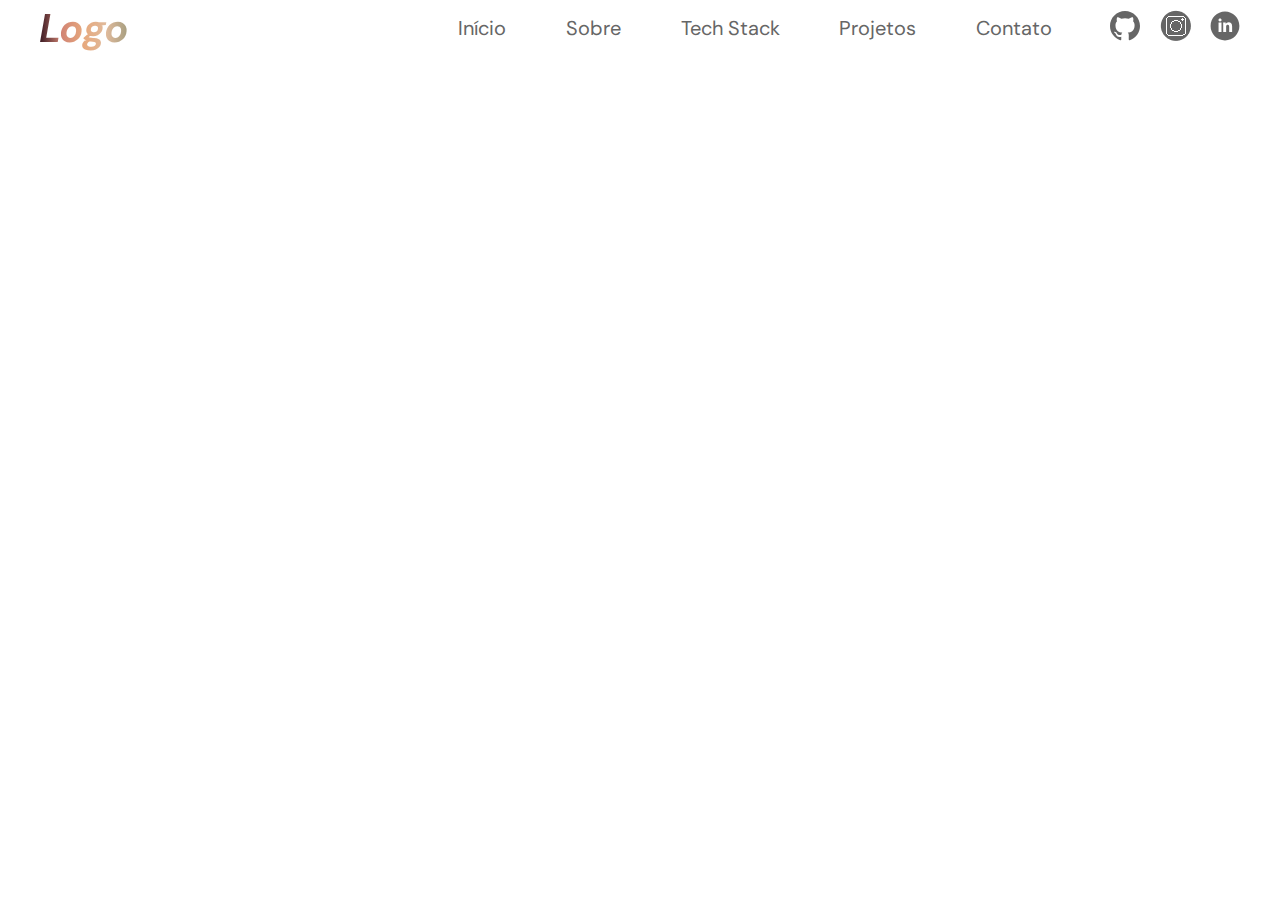
==== about.html @ 1cdaffbe "algumas-correcoes" ====
<!DOCTYPE html>
<html lang="en">
<head>
    <meta charset="UTF-8">
    <meta http-equiv="X-UA-Compatible" content="IE=edge">
    <meta name="viewport" content="width=device-width, initial-scale=1.0">
    <title>Sobre</title>
    <link rel="stylesheet" href="style.css">
    <link rel="preconnect" href="https://fonts.googleapis.com">
<link rel="preconnect" href="https://fonts.gstatic.com" crossorigin>
<link href="https://fonts.googleapis.com/css2?family=DM+Sans:wght@500&family=Poppins:wght@700&display=swap" rel="stylesheet">
</head>
<body>
    <div class="page-wrapper">
    <div class="header">
        <div class="nav-group-logo">
            <a href="#">Logo </a>
        </div>

        <div class="nav-group-page-items">
            <a href="index.html">Início</a>
            <a href="about.html">Sobre</a>
            <a href="#">Tech Stack</a>
            <a href="#">Projetos</a>
            <a href="#">Contato</a>
        </div>

        <div class="nav-group-social-icons">
            <a href="https://github.com/DaniiMello" target="_blank">
                <img src="Imagens/Github.svg" alt="GitHub Icon">
            </a>
            <a href="https://www.instagram.com/daniellemellop/" target="_blank">
                <img src="Imagens/Instagram.png" alt="Instagram Icon">
            </a>
            <a href="https://www.linkedin.com/in/danielle-mello-320461196/" target="_blank">
                <img src="Imagens/Linkedin.svg" alt="Linkedin Icon">
            </a>

        </div>
    </div>
    <!-- 
        <div class="main-home">
        <div class="section-home">
            <div class="section-home-item">
            <h1>
                Oi 👋,<br>
                Meu nome é<br>
                <spam class="my-name">Danielle Mello</spam><br>
                Eu construo coisas<br>
                para web<br>
            </h1>
            <img src="https://picsum.photos/400" alt="Profile Photo" class="profile-img">
               </div>
        </div> 
    -->
    </div>
</div>
</body>
</html>
---- style.css ----
*{
    margin:0;
    padding: 0;
    box-sizing: border-box;
}

a{
    color:inherit;
    text-decoration: none;
}

.page-wrapper{
    width: 1200px;
    margin: 0 auto;
}

.header{
    color: #666;
    display:flex;
    flex-direction:row;
    justify-content: flex-end;
    height:55px;
}

.nav-group-logo{
    margin-right: auto;
    font-family: 'DM Sans', sans-serif;
    font-style: italic;
    font-weight: bold;
    background-image: linear-gradient(to left, #a69e80, #e0ba9b,  #e7a97e, #d28574, #3b1922);
    background-clip: text;
    -webkit-background-clip: text;
    -webkit-text-fill-color: transparent;
    font-size: 40px;
    display: flex;
    align-items: center;
    justify-content: center;
}

.nav-group-page-items{
    width: 610px;
    font-family: 'DM Sans', sans-serif;
    font-size: 20px;
    display: flex;
    justify-content: space-between;
    align-items: center;
    margin-right: 50px;
}

.nav-group-social-icons{
    width: 130px;
    display: flex;
    justify-content: space-between;
    align-items: center;
}

.nav-group-page-items a:hover{
    background-color: lightgrey;
}

.nav-group-page-items a{
    padding: 4px 8px;
}
.section-home{
    min-height: calc(100vh - 55px);
    display:flex;
    align-items: center;

}
.section-home-item{
    flex-grow: 1;
    font-family: 'Poppins', sans-serif;
    font-size: 30px;
    color: #42446E;
    display:flex;
    justify-content: space-between;
}

.profile-img{
    border-radius: 50%;
    border-style: solid;
    border-width: thick;
}
.my-name{
    background-image: linear-gradient(to left, #a69e80, #e0ba9b,  #e7a97e, #d28574, #3b1922);
    background-clip: text;
    -webkit-background-clip: text;
    -webkit-text-fill-color: transparent;
}
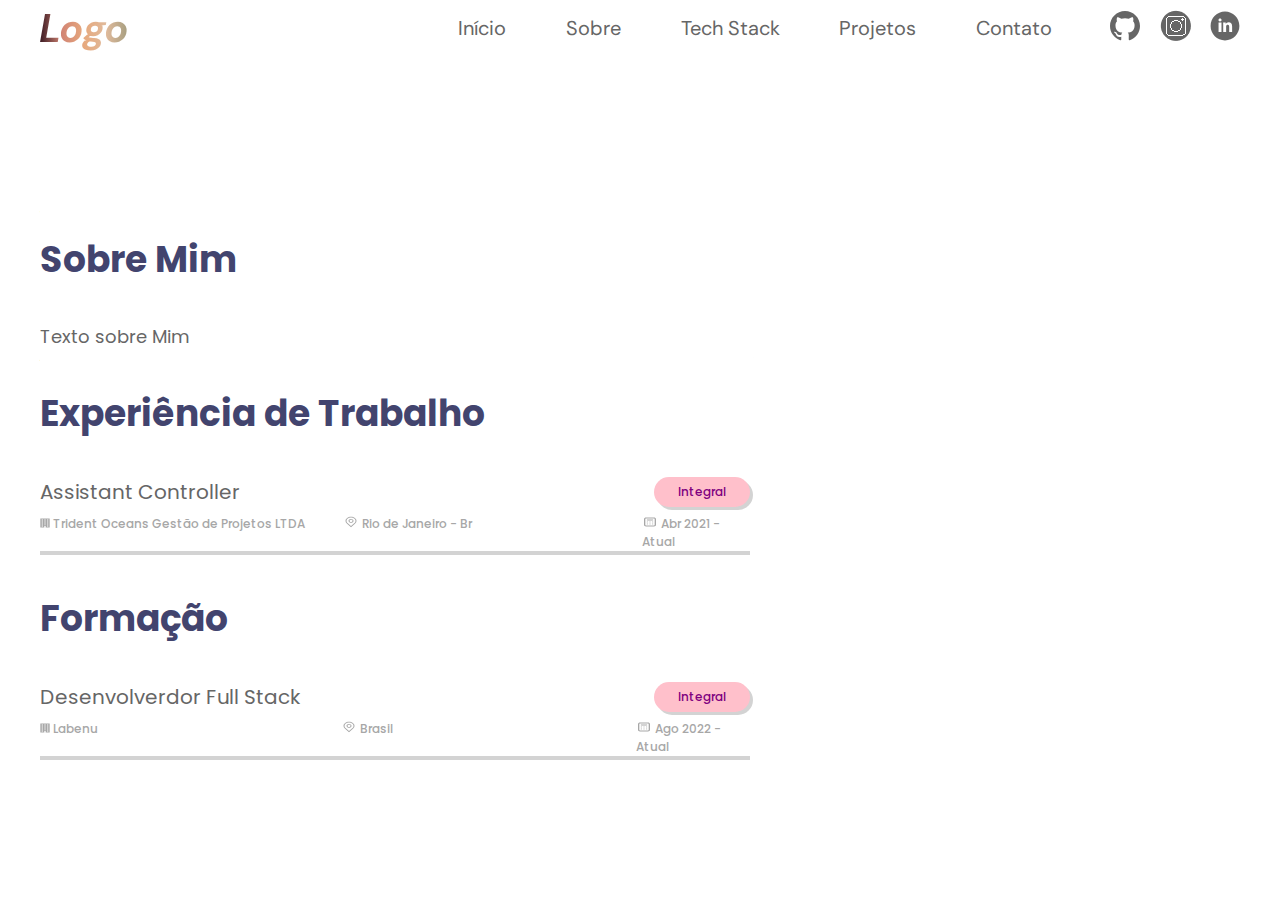
==== commit 1c5c036f: "page-about" ====
--- a/about.html
+++ b/about.html
@@ -8,7 +8,7 @@
     <link rel="stylesheet" href="style.css">
     <link rel="preconnect" href="https://fonts.googleapis.com">
 <link rel="preconnect" href="https://fonts.gstatic.com" crossorigin>
-<link href="https://fonts.googleapis.com/css2?family=DM+Sans:wght@500&family=Poppins:wght@700&display=swap" rel="stylesheet">
+<link href="https://fonts.googleapis.com/css2?family=DM+Sans&family=Poppins:ital,wght@0,100;0,200;0,300;0,400;0,500;0,600;0,700;0,800;0,900;1,100;1,300;1,400;1,500;1,600;1,700;1,800;1,900&display=swap" rel="stylesheet">
 </head>
 <body>
     <div class="page-wrapper">
@@ -38,21 +38,57 @@
 
         </div>
     </div>
-    <!-- 
-        <div class="main-home">
-        <div class="section-home">
-            <div class="section-home-item">
-            <h1>
-                Oi 👋,<br>
-                Meu nome é<br>
-                <spam class="my-name">Danielle Mello</spam><br>
-                Eu construo coisas<br>
-                para web<br>
-            </h1>
-            <img src="https://picsum.photos/400" alt="Profile Photo" class="profile-img">
-               </div>
-        </div> 
-    -->
+    <div class="main-about">
+        <div class="section-about">
+            <div class="section-about-me">
+            <h1> Sobre Mim </h1>
+            <p>Texto sobre Mim</p>
+            </div>
+            <div class="section-about-work">
+                <h1> Experiência de Trabalho </h1>
+                <div class="section-about-work-item">
+                    <div class="section-about-item-header">
+                        <h2>Assistant Controller</h2>
+                        <span class="section-about-time">Integral</span>
+                    </div>
+                    <div class="section-about-work-item-content">
+                        <span class="content-work">
+                            <img src="Imagens/Empresa.svg" alt="Office building Icon">
+                            Trident Oceans Gestão de Projetos LTDA
+                        </span>
+                        <span class="content-location">
+                            <img src="Imagens/gps.svg" alt="Location Icon">
+                            Rio de Janeiro - Br
+                        </span>
+                        <span class="content-date">
+                            <img src="Imagens/calendar.svg" alt="Calendar Icon">
+                            Abr 2021 - Atual
+                        </span>
+                    </div>
+                </div>
+             </div>   
+             <div class="section-about-work">
+                <h1> Formação </h1>
+                <div class="section-about-work-item">
+                    <div class="section-about-item-header">
+                        <h2>Desenvolverdor Full Stack</h2>
+                        <span class="section-about-time">Integral</span>
+                    </div>
+                    <div class="section-about-work-item-content">
+                        <span class="content-work">
+                            <img src="Imagens/Empresa.svg" alt="Office building Icon">
+                            Labenu
+                        </span>
+                        <span class="content-location">
+                            <img src="Imagens/gps.svg" alt="Location Icon">
+                            Brasil
+                        </span>
+                        <span class="content-date">
+                            <img src="Imagens/calendar.svg" alt="Calendar Icon">
+                            Ago 2022 - Atual
+                        </span>
+                    </div>
+                </div>      
     </div>
 </div>
 </body>
--- a/style.css
+++ b/style.css
@@ -1,3 +1,4 @@
+/* ================ GLOBAL ============= */
 *{
     margin:0;
     padding: 0;
@@ -13,7 +14,7 @@
     width: 1200px;
     margin: 0 auto;
 }
-
+/* =========== HEADER =============== */
 .header{
     color: #666;
     display:flex;
@@ -70,14 +71,14 @@
 .section-home-item{
     flex-grow: 1;
     font-family: 'Poppins', sans-serif;
-    font-size: 30px;
+    font-size: 28px;
     color: #42446E;
     display:flex;
     justify-content: space-between;
 }
 
 .profile-img{
-    border-radius: 50%;
+    border-radius: 230%;
     border-style: solid;
     border-width: thick;
 }
@@ -86,4 +87,74 @@
     background-clip: text;
     -webkit-background-clip: text;
     -webkit-text-fill-color: transparent;
+}
+/* ============ ABOUT ME (about.html) =============== */
+.section-about{
+    min-height: calc(100vh - 55px);
+    width: 710px;
+    display:flex;
+    flex-direction: column;
+    justify-content: center;
+}
+
+.section-about-item-header{
+    display: flex;
+    justify-content: space-between;
+    padding-bottom: 8px;
+}
+.section-about-work-item-content{
+    display:flex;
+}
+.section-about-work{
+    font-family: 'Poppins', sans-serif;
+    border-bottom: 2px solid lightgray;
+}
+
+.section-about-work-item{
+    height: ;
+    border-bottom: 2px solid lightgray;
+}
+.section-about-me{
+    font-family: 'Poppins', sans-serif;
+}
+
+.section-about h1{
+    font-size: 36px;
+    color: #42446E;
+    margin: 36px 0px;
+}
+
+.section-about h2{
+    font-size: 20px;
+    font-weight: 400;
+    color: #666666;
+}
+html body .section-about-time {
+    color: purple;
+    background-color: pink;
+    border-radius: 20px;
+    padding: 0 24px;
+    display: flex;
+    align-items: center;
+    justify-content: center;
+    box-shadow: 3px 3px 0 0  lightgray;
+}
+.section-about p {
+    font-size: 18px;
+    color: #666666;
+}
+.section-about span{
+    font-size: 12px;
+    font-weight: 500;
+    color: #a7a7a7;
+}
+
+.content-work {
+    width: 320px;
+}
+.content-location {
+    width: 315px;
+}
+.content-date {
+    margin-left: auto;
 }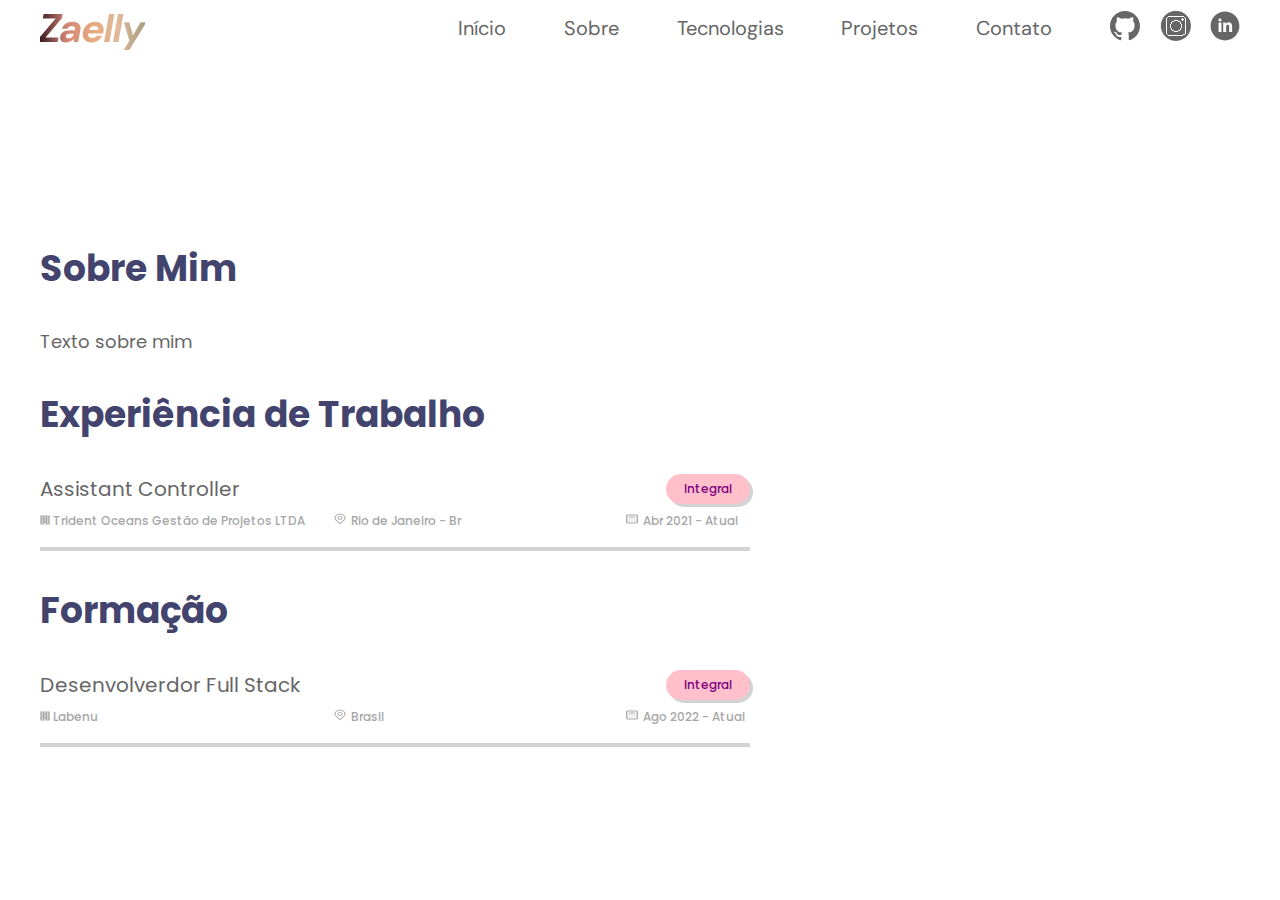
==== commit 6805a27a: "Quase finalizando" ====
--- a/about.html
+++ b/about.html
@@ -14,15 +14,15 @@
     <div class="page-wrapper">
     <div class="header">
         <div class="nav-group-logo">
-            <a href="#">Logo </a>
+            <a href="#">Zaelly</a>
         </div>
 
         <div class="nav-group-page-items">
             <a href="index.html">Início</a>
             <a href="about.html">Sobre</a>
-            <a href="#">Tech Stack</a>
-            <a href="#">Projetos</a>
-            <a href="#">Contato</a>
+            <a href="stack.html">Tecnologias</a>
+            <a href="projects.html">Projetos</a>
+            <a href="contact.html">Contato</a>
         </div>
 
         <div class="nav-group-social-icons">
@@ -42,7 +42,7 @@
         <div class="section-about">
             <div class="section-about-me">
             <h1> Sobre Mim </h1>
-            <p>Texto sobre Mim</p>
+            <p>Texto sobre mim</p>
             </div>
             <div class="section-about-work">
                 <h1> Experiência de Trabalho </h1>
--- a/style.css
+++ b/style.css
@@ -62,6 +62,7 @@
 .nav-group-page-items a{
     padding: 4px 8px;
 }
+/* =======HOME (index.html)============== */
 .section-home{
     min-height: calc(100vh - 55px);
     display:flex;
@@ -95,8 +96,13 @@
     display:flex;
     flex-direction: column;
     justify-content: center;
-}
-
+    font-family: 'Poppins', sans-serif;
+}
+
+.section-about-work-item{
+    height: 75px;
+    border-bottom: 2px solid lightgray;
+}
 .section-about-item-header{
     display: flex;
     justify-content: space-between;
@@ -108,20 +114,12 @@
 .section-about-work{
     font-family: 'Poppins', sans-serif;
     border-bottom: 2px solid lightgray;
-}
-
-.section-about-work-item{
-    height: ;
-    border-bottom: 2px solid lightgray;
-}
-.section-about-me{
-    font-family: 'Poppins', sans-serif;
 }
 
 .section-about h1{
     font-size: 36px;
     color: #42446E;
-    margin: 36px 0px;
+    margin: 32px 0px;
 }
 
 .section-about h2{
@@ -133,7 +131,7 @@
     color: purple;
     background-color: pink;
     border-radius: 20px;
-    padding: 0 24px;
+    padding: 0 18px;
     display: flex;
     align-items: center;
     justify-content: center;
@@ -150,11 +148,132 @@
 }
 
 .content-work {
-    width: 320px;
+    width: 300px;
 }
 .content-location {
-    width: 315px;
+    width: 300px;
 }
 .content-date {
     margin-left: auto;
+    width: 130px;
+}
+/* ================== Tech Stack (stack.html) ================== */
+
+.section-stack {
+    font-family: 'Poppins', sans-serif;
+    /* 100vh - tamanho header */
+    min-height: calc(100vh - 55px);
+    display: flex;
+    flex-direction: column;
+    margin-top: 100px;
+}
+
+.section-stack h1 {
+    font-size: 36px;
+    color: #42446e;
+    margin: 32px 0;
+}
+
+.section-stack p {
+    font-size: 18px;
+    color: #666666;
+}
+
+.section-stack-icons {
+    width: 100%;
+    display: flex;
+    justify-content: space-between;
+    margin-top: 200px;
+}
+
+/* ================== Projects (projects.html) ================== */
+
+.section-projects {
+    font-family: 'Poppins', sans-serif;
+    /* 100vh - tamanho header */
+    min-height: calc(100vh - 55px);
+    display: flex;
+    flex-direction: column;
+    margin-top: 100px;
+    padding-bottom: 50px;
+}
+
+.section-projects-intro {
+    margin-bottom: 100px;
+}
+
+.section-projects h1 {
+    font-size: 36px;
+    color: #42446e;
+    margin: 32px 0;
+}
+
+.section-projects p {
+    font-size: 18px;
+    color: #666666;
+}
+
+.section-projects-cards-container {
+    display: flex;
+    justify-content: space-between;
+    flex-wrap: wrap;
+}
+
+.project-card {
+    overflow: hidden;
+    width: 375px;
+    background-color: white;
+    border-radius: 20px;
+    margin-top: 48px;
+    box-shadow: -1px 1px 5px 0px rgba(0,0,0,0.75);
+}
+
+.project-card-content {
+    padding: 24px;
+    padding-bottom: calc(24px - 7px);
+    transform: translateY(-7px);
+}
+
+.project-card h2 {
+    font-weight: 500;
+    font-size: 28px;
+    margin-bottom: 8px 0;
+}
+
+.project-card p {
+    font-weight: 300;
+    font-size: 18px;
+    margin-top: 16px;
+    margin-bottom: 16px;
+}
+
+.project-card-content .project-card-content-stacks {
+    color: #42446e;
+    font-weight: 300;
+    font-size: 14px;
+    margin-bottom: 16px;
+}
+
+.project-card-content-stacks span {
+    font-weight: 400;
+}
+
+.project-card-links {
+    font-size: 16px;
+    font-weight: 400;
+    color: black;
+    text-decoration: underline;
+
+    display: flex;
+    justify-content: space-between;
+    align-items: center;
+}
+
+.project-card-links a {
+    display: flex;
+    align-items: center;
+}
+
+.project-card-links a img {
+    margin-right: 10px;
 }